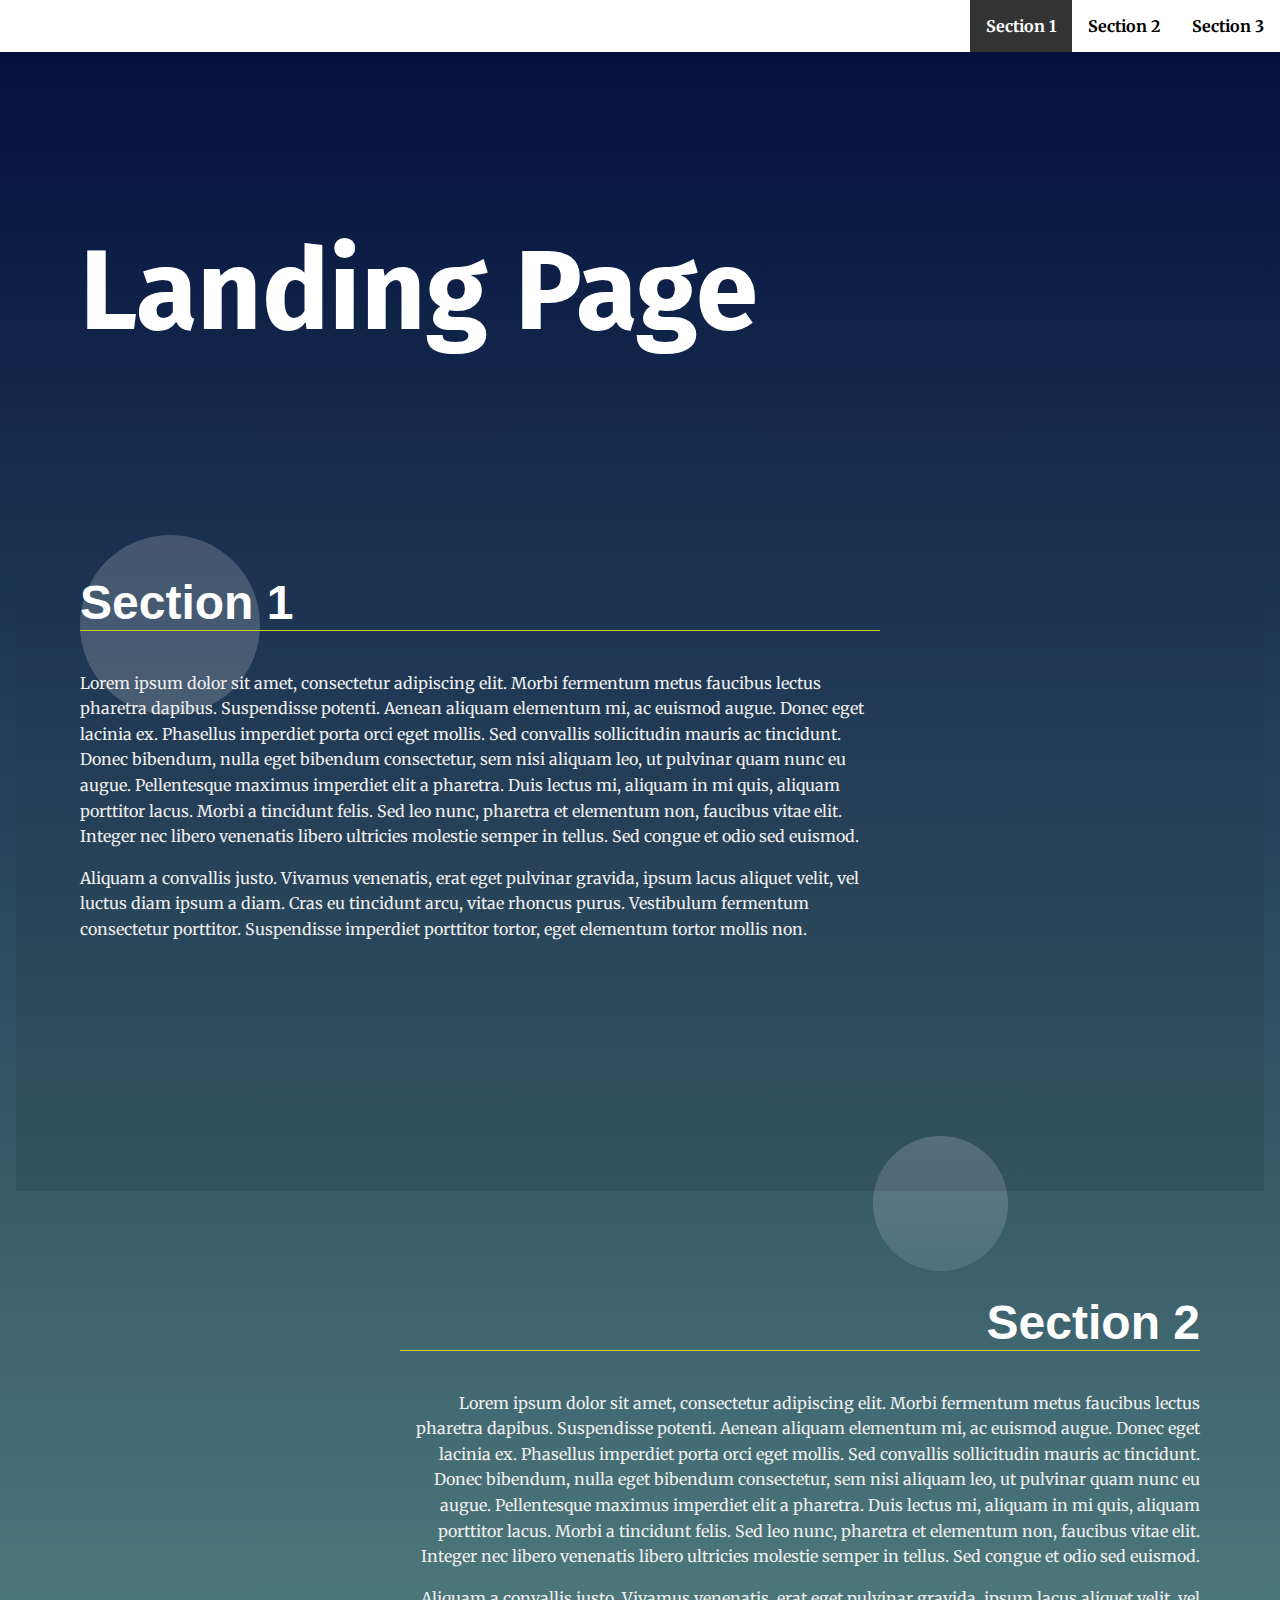
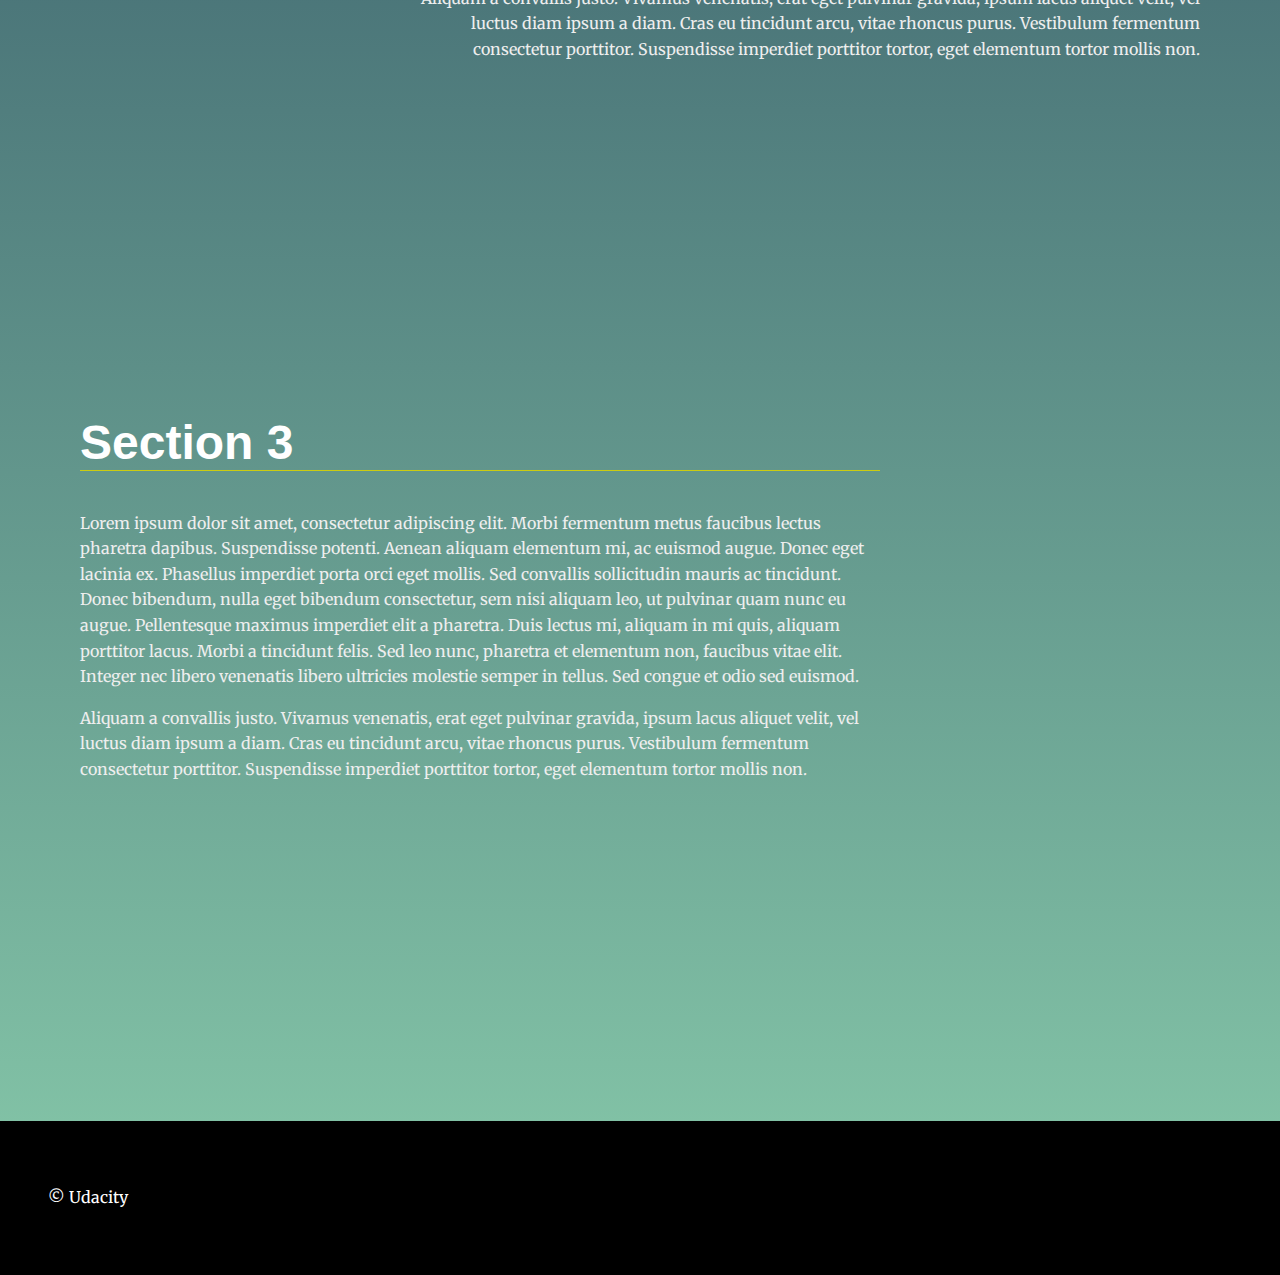
==== project_2_landingPage/index.html @ 02660fd7 "feat: Create navigator bar" ====
<!DOCTYPE >
<html lang="en">
<head>
  <meta charset="UTF-8">
  <meta name="viewport" content="width=device-width, initial-scale=1.0">
  <meta http-equiv="X-UA-Compatible" content="ie=edge">
  <title>Manipulating the DOM</title>
  <!-- Load Google Fonts -->
  <link href="https://fonts.googleapis.com/css?family=Fira+Sans:900|Merriweather&display=swap" rel="stylesheet">  <!-- Load Styles -->
  <link href="css/styles.css" rel="stylesheet">
</head>
<body>
  <!-- HTML Follows BEM naming conventions 
  IDs are only used for sections to connect menu achors to sections -->
  <header class="page__header">
    <nav class="navbar__menu">
      <!-- Navigation starts as empty UL that will be populated with JS -->
      <ul id="navbar__list"></ul>
    </nav>
  </header>
  <main>
    <header class="main__hero">
      <h1>Landing Page </h1>
    </header>
    <!-- Each Section has an ID (used for the anchor) and 
    a data attribute that will populate the li node.
    Adding more sections will automatically populate nav.
    The first section is set to active class by default -->
    <section id="section1" data-nav="Section 1" class="your-active-class">
      <div class="landing__container">
        <h2>Section 1</h2>
        <p>Lorem ipsum dolor sit amet, consectetur adipiscing elit. Morbi fermentum metus faucibus lectus pharetra dapibus. Suspendisse potenti. Aenean aliquam elementum mi, ac euismod augue. Donec eget lacinia ex. Phasellus imperdiet porta orci eget mollis. Sed convallis sollicitudin mauris ac tincidunt. Donec bibendum, nulla eget bibendum consectetur, sem nisi aliquam leo, ut pulvinar quam nunc eu augue. Pellentesque maximus imperdiet elit a pharetra. Duis lectus mi, aliquam in mi quis, aliquam porttitor lacus. Morbi a tincidunt felis. Sed leo nunc, pharetra et elementum non, faucibus vitae elit. Integer nec libero venenatis libero ultricies molestie semper in tellus. Sed congue et odio sed euismod.</p>

        <p>Aliquam a convallis justo. Vivamus venenatis, erat eget pulvinar gravida, ipsum lacus aliquet velit, vel luctus diam ipsum a diam. Cras eu tincidunt arcu, vitae rhoncus purus. Vestibulum fermentum consectetur porttitor. Suspendisse imperdiet porttitor tortor, eget elementum tortor mollis non.</p>
      </div>
    </section>
    <section id="section2" data-nav="Section 2">
      <div class="landing__container">
        <h2>Section 2</h2>
        <p>Lorem ipsum dolor sit amet, consectetur adipiscing elit. Morbi fermentum metus faucibus lectus pharetra dapibus. Suspendisse potenti. Aenean aliquam elementum mi, ac euismod augue. Donec eget lacinia ex. Phasellus imperdiet porta orci eget mollis. Sed convallis sollicitudin mauris ac tincidunt. Donec bibendum, nulla eget bibendum consectetur, sem nisi aliquam leo, ut pulvinar quam nunc eu augue. Pellentesque maximus imperdiet elit a pharetra. Duis lectus mi, aliquam in mi quis, aliquam porttitor lacus. Morbi a tincidunt felis. Sed leo nunc, pharetra et elementum non, faucibus vitae elit. Integer nec libero venenatis libero ultricies molestie semper in tellus. Sed congue et odio sed euismod.</p>

        <p>Aliquam a convallis justo. Vivamus venenatis, erat eget pulvinar gravida, ipsum lacus aliquet velit, vel luctus diam ipsum a diam. Cras eu tincidunt arcu, vitae rhoncus purus. Vestibulum fermentum consectetur porttitor. Suspendisse imperdiet porttitor tortor, eget elementum tortor mollis non.</p>
      </div>
    </section>
    <section id="section3" data-nav="Section 3">
      <div class="landing__container">
        <h2>Section 3</h2>
        <p>Lorem ipsum dolor sit amet, consectetur adipiscing elit. Morbi fermentum metus faucibus lectus pharetra dapibus. Suspendisse potenti. Aenean aliquam elementum mi, ac euismod augue. Donec eget lacinia ex. Phasellus imperdiet porta orci eget mollis. Sed convallis sollicitudin mauris ac tincidunt. Donec bibendum, nulla eget bibendum consectetur, sem nisi aliquam leo, ut pulvinar quam nunc eu augue. Pellentesque maximus imperdiet elit a pharetra. Duis lectus mi, aliquam in mi quis, aliquam porttitor lacus. Morbi a tincidunt felis. Sed leo nunc, pharetra et elementum non, faucibus vitae elit. Integer nec libero venenatis libero ultricies molestie semper in tellus. Sed congue et odio sed euismod.</p>

        <p>Aliquam a convallis justo. Vivamus venenatis, erat eget pulvinar gravida, ipsum lacus aliquet velit, vel luctus diam ipsum a diam. Cras eu tincidunt arcu, vitae rhoncus purus. Vestibulum fermentum consectetur porttitor. Suspendisse imperdiet porttitor tortor, eget elementum tortor mollis non.</p>
      </div>
    </section>
  </main>
  <footer class="page__footer">
    <p>&copy Udacity</p>
  </footer>
  <script src="js/app.js"></script>
</body>
</html>
---- project_2_landingPage/css/styles.css ----
/*
 *
 * CSS written based on SMACSS architecture.
 * To learn more, visit: http://smacss.com/
 * 
 * For simplicity, no reset or normalize is added. 
 * To learn more, visit: https://css-tricks.com/reboot-resets-reasoning/
 *
*/


/* ---- Base Rules ---- */
body {
    background: rgb(136,203,171);
    background: linear-gradient(0deg, rgba(136,203,171,1) 0%, rgba(0,13,60,1) 100%);
    margin: 0;
    font-family: 'Merriweather', serif;
    color: #fff;
}


/* Typeography General*/
h1 {
    font-family: 'Fira Sans', sans-serif;
    font-size: 3em;
    margin: 2em 1rem;
}

@media only screen and (min-width: 35em){
    h1 {
        font-size: 7em;
        margin: 2em 4rem 1em;
    }
}

h2 {
    border-bottom: 1px solid #cc1;
    font-family: 'Oxygen', Sans-Serif;
    font-size: 3em;
    color: #fff;
}

p {
    line-height: 1.6em;
    color: #eee;
}

/* ---- Layout Rules ---- */
main {
    margin: 10vh 1em 10vh;
}

.main-hero {
    min-height: 40vh;
    padding-top: 3em;
}

section {
    position: relative;
    min-height: 80vh;
}


/* ---- Module Rules ---- */

/* Navigation Styles*/
.navbar__menu ul {
    padding-left: 0;
    margin: 0;
    text-align: right;
}

.navbar__menu li {
    display: inline-block;
}

.navbar__menu .menu__link {
    /*display: block;*/
    padding: 1em;
    font-weight: bold;
    text-decoration: none;
    color: #000;
}

.navbar__menu .menu__link:hover,
.navbar__menu .menu__link.active {
    background: #333;
    color: #fff;
    transition: ease 0.3s all;
}

/* Header Styles */
.page__header {
    background: #fff;
    position: fixed;
    top: 0;
    width: 100%;
    z-index: 5;
}

/* Footer Styles */
.page__footer {
    background: #000;
    padding: 3em;
    color: #fff;
}

.page__footer p{
    color: #fff;
}


/* ---- Theme Rules ---- */
/* Landing Container Styles */
.landing__container {
    padding: 1em;
    text-align: left;
}

@media only screen and (min-width: 35em){
    .landing__container {
        max-width: 50em;
        padding: 4em;
    }
}

section:nth-of-type(even) .landing__container {
    margin-right: 0;
    margin-left: auto;
    text-align: right; 
}

/* Background Circles */
/* Note that background circles are created with psuedo elements before and after */
/* Circles appear to be random do to use of :nth-of-type psuedo class */
section:nth-of-type(odd) .landing__container::before {
    content: '';
    background: rgba(255, 255, 255, 0.187);
    position: absolute;
    z-index: -5;
    width: 20vh;
    height: 20vh;
    border-radius: 50%;
    opacity: 0;
    transition: ease 0.5s all;
}

section:nth-of-type(even) .landing__container::before {
    content: '';
    background: rgb(255,255,255);
    background: linear-gradient(0deg, rgba(255,255,255,.1) 0%, rgba(255,255,255,.2) 100%);
    position: absolute;
    top: 3em;
    right: 3em;
    z-index: -5;
    width: 10vh;
    height: 10vh;
    border-radius: 50%;
    opacity: 0;
    transition: ease 0.5s all;
}

section:nth-of-type(3n) .landing__container::after {
    content: '';
    background: rgb(255,255,255);
    background: linear-gradient(0deg, rgba(255,255,255,.1) 0%, rgba(255,255,255,.2) 100%);
    position: absolute;
    right: 0;
    bottom: 0;
    z-index: -5;
    width: 10vh;
    height: 10vh;
    border-radius: 50%;
    opacity: 0;
    transition: ease 0.5s all;
}

section:nth-of-type(3n + 1) .landing__container::after {
    content: '';
    background: rgb(255,255,255);
    background: linear-gradient(0deg, rgba(255,255,255,.1) 0%, rgba(255,255,255,.2) 100%);
    position: absolute;
    right: 20vw;
    bottom: -5em;
    z-index: -5;
    width: 15vh;
    height: 15vh;
    border-radius: 50%;
    opacity: 0;
    transition: ease 0.5s all;
}


/* ---- Theme State Rules ---- */
/* Section Active Styles */
/* Note: your-active-class class is applied through javascript. You should update the class here and in the index.html to what you set in your javascript file.  */
section.your-active-class {
    background: rgb(0, 0, 0);
    background: linear-gradient(0deg, rgba(0, 0, 0, 0.1) 0%, rgba(0, 0, 0, 0) 100%);
}

section.your-active-class .landing__container::before {
    opacity: 1;
    animation: rotate 4s linear 0s infinite forwards;
}

section.your-active-class .landing__container::after {
    opacity: 1;
    animation: rotate 5s linear 0s infinite forwards reverse;
}

/* Section Active Styles Keyframe Animations */
@keyframes rotate {
	from {
		transform: rotate(0deg)
		           translate(-1em)
		           rotate(0deg);
	}
	to {
		transform: rotate(360deg)
		           translate(-1em) 
		           rotate(-360deg);
	}
}
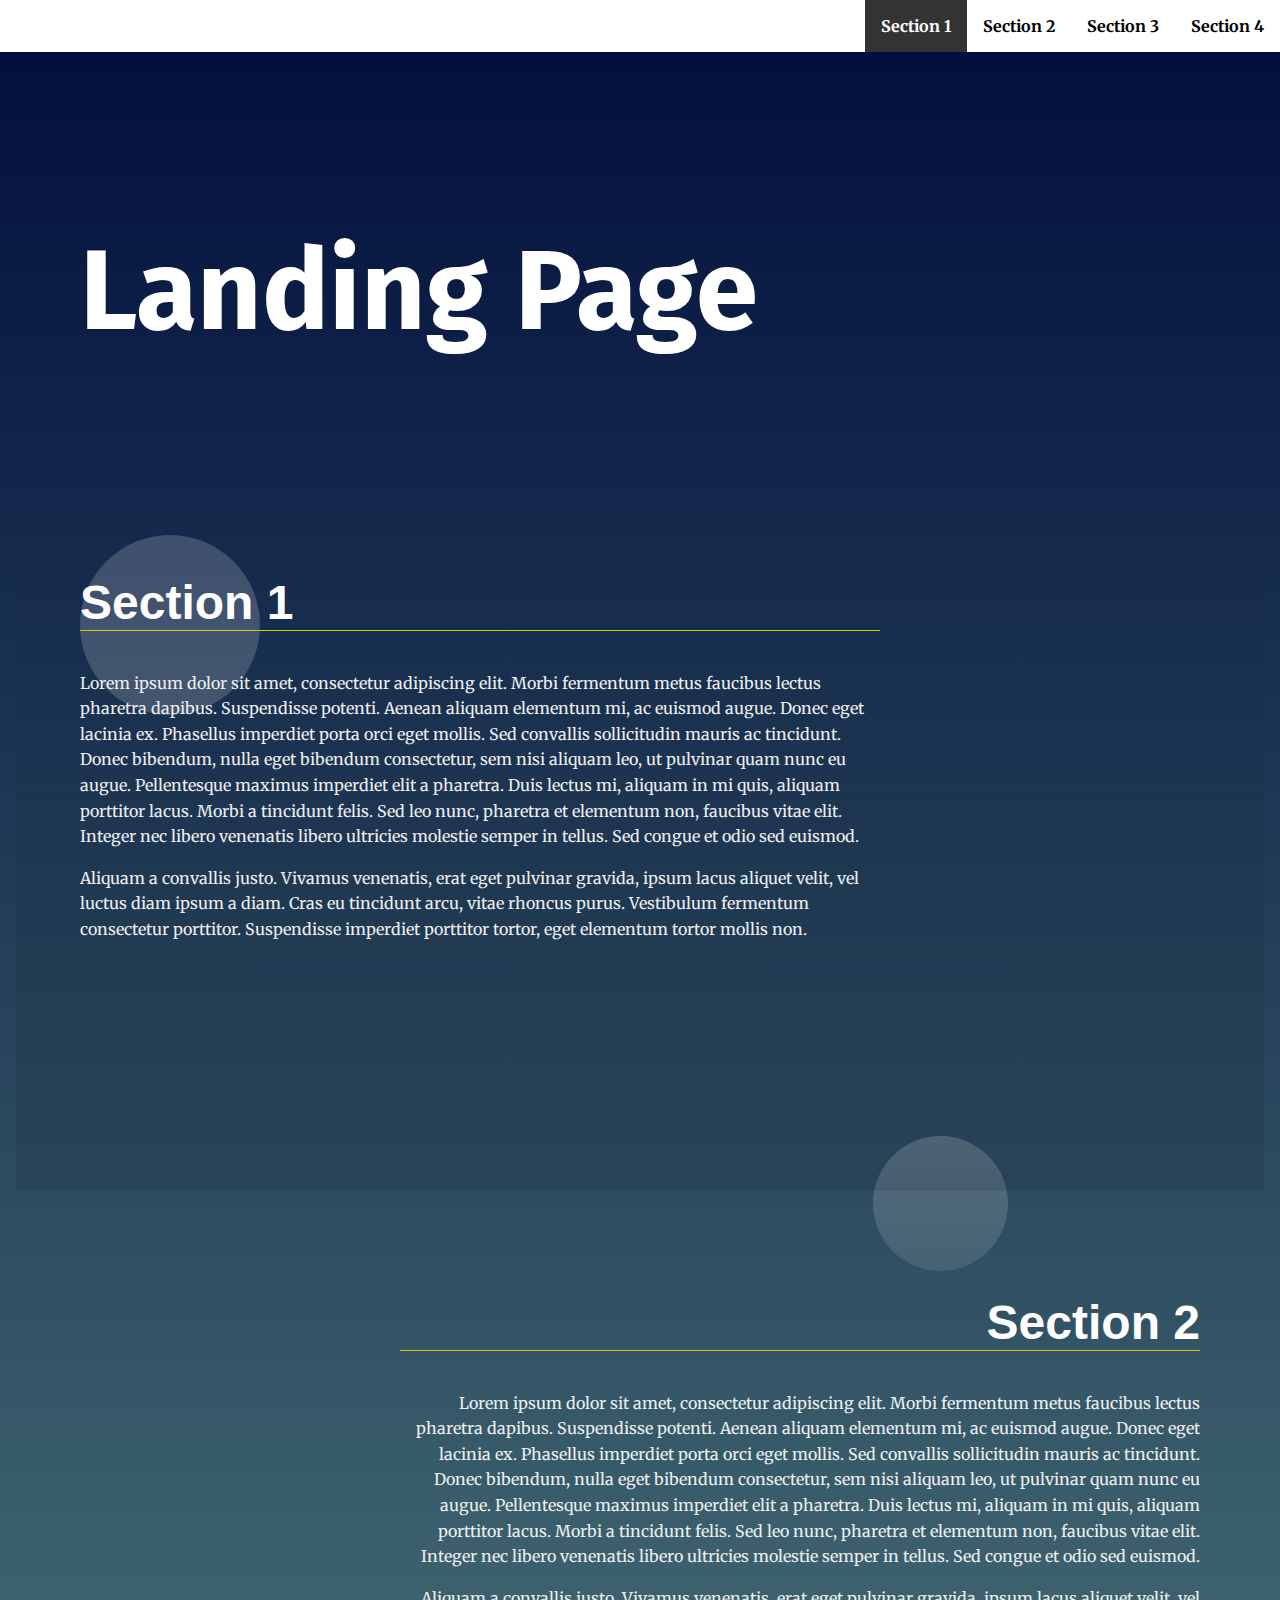
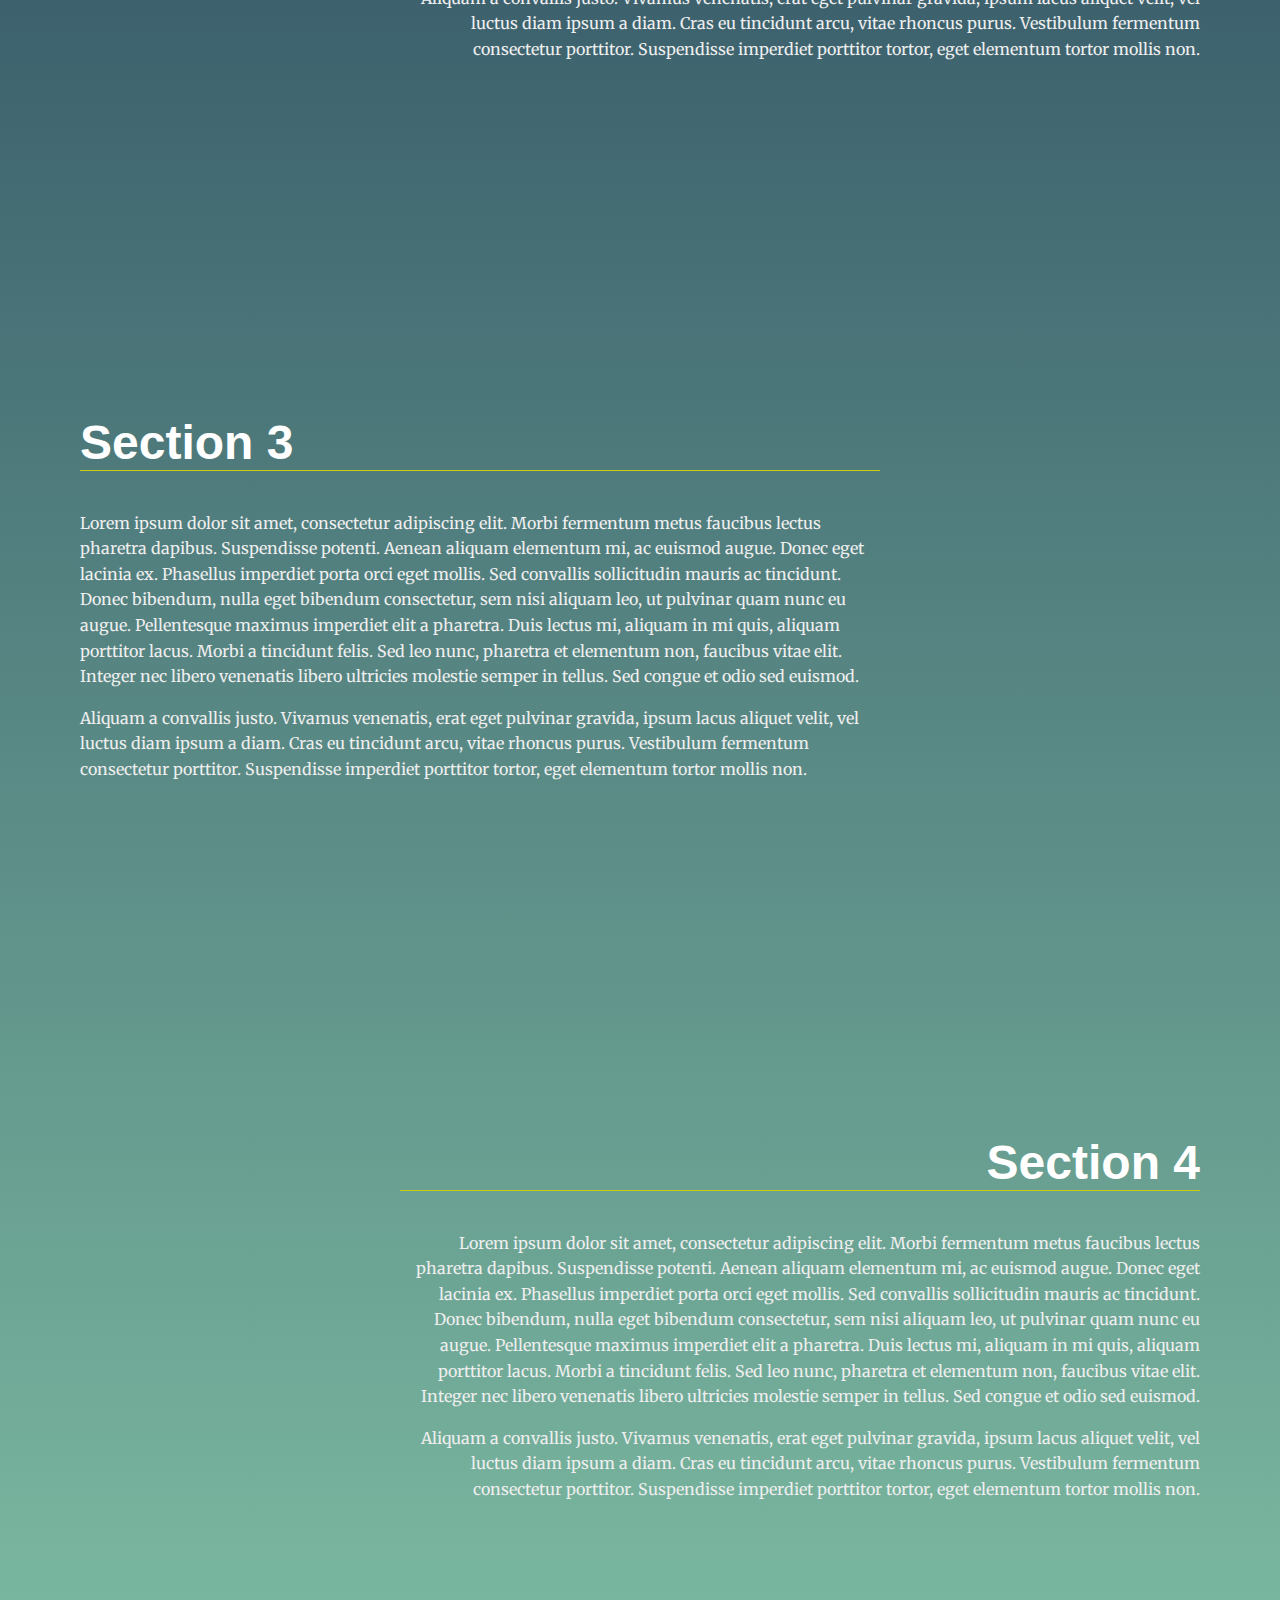
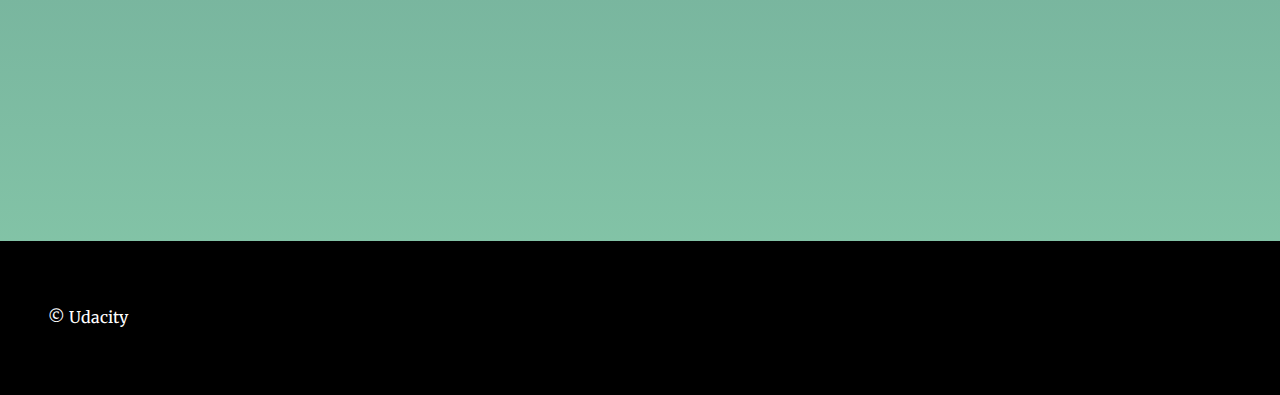
==== commit cfba86ba: "feat: Landing page adjustment" ====
--- a/project_2_landingPage/index.html
+++ b/project_2_landingPage/index.html
@@ -15,7 +15,9 @@
   <header class="page__header">
     <nav class="navbar__menu">
       <!-- Navigation starts as empty UL that will be populated with JS -->
-      <ul id="navbar__list"></ul>
+      <div class="bar-parent">menu</div>
+      <ul id="navbar__list">
+      </ul>
     </nav>
   </header>
   <main>
@@ -50,6 +52,14 @@
         <p>Aliquam a convallis justo. Vivamus venenatis, erat eget pulvinar gravida, ipsum lacus aliquet velit, vel luctus diam ipsum a diam. Cras eu tincidunt arcu, vitae rhoncus purus. Vestibulum fermentum consectetur porttitor. Suspendisse imperdiet porttitor tortor, eget elementum tortor mollis non.</p>
       </div>
     </section>
+    <section id="section4" data-nav="Section 4">
+      <div class="landing__container">
+        <h2>Section 4</h2>
+        <p>Lorem ipsum dolor sit amet, consectetur adipiscing elit. Morbi fermentum metus faucibus lectus pharetra dapibus. Suspendisse potenti. Aenean aliquam elementum mi, ac euismod augue. Donec eget lacinia ex. Phasellus imperdiet porta orci eget mollis. Sed convallis sollicitudin mauris ac tincidunt. Donec bibendum, nulla eget bibendum consectetur, sem nisi aliquam leo, ut pulvinar quam nunc eu augue. Pellentesque maximus imperdiet elit a pharetra. Duis lectus mi, aliquam in mi quis, aliquam porttitor lacus. Morbi a tincidunt felis. Sed leo nunc, pharetra et elementum non, faucibus vitae elit. Integer nec libero venenatis libero ultricies molestie semper in tellus. Sed congue et odio sed euismod.</p>
+
+        <p>Aliquam a convallis justo. Vivamus venenatis, erat eget pulvinar gravida, ipsum lacus aliquet velit, vel luctus diam ipsum a diam. Cras eu tincidunt arcu, vitae rhoncus purus. Vestibulum fermentum consectetur porttitor. Suspendisse imperdiet porttitor tortor, eget elementum tortor mollis non.</p>
+      </div>
+    </section>
   </main>
   <footer class="page__footer">
     <p>&copy Udacity</p>
--- a/project_2_landingPage/css/styles.css
+++ b/project_2_landingPage/css/styles.css
@@ -74,15 +74,57 @@
     display: inline-block;
 }
 
-.navbar__menu .menu__link {
-    /*display: block;*/
-    padding: 1em;
-    font-weight: bold;
-    text-decoration: none;
-    color: #000;
-}
-
+
+
+.bar-parent {
+    display: none;
+    text-align: right;
+    color: black;
+    padding: 20px;
+}
+
+
+
+@media screen and (min-width: 701px) {
+    .navbar__menu .menu__link {
+        display: inline-block;
+        padding: 1em;
+        font-weight: bold;
+        text-decoration: none;
+        color: #000;
+    }
+
+}
+
+@media screen and (max-width: 700px) {
+    .bar-parent {
+        display: block;
+        text-align: right;
+        color: black;
+        padding: 20px;
+    }
+    
+    .navbar__menu .menu__link {
+        display: none;
+        padding: 1em;
+        font-weight: bold;
+        text-decoration: none;
+        color: #000;
+    }
+    
+
+}
+
+
+
+.navbar__menu .menu__link.active:hover,
 .navbar__menu .menu__link:hover,
+.bar-parent:hover {
+    color: gray;
+    transition: ease 0.3s all;
+    cursor: pointer;
+}
+
 .navbar__menu .menu__link.active {
     background: #333;
     color: #fff;
